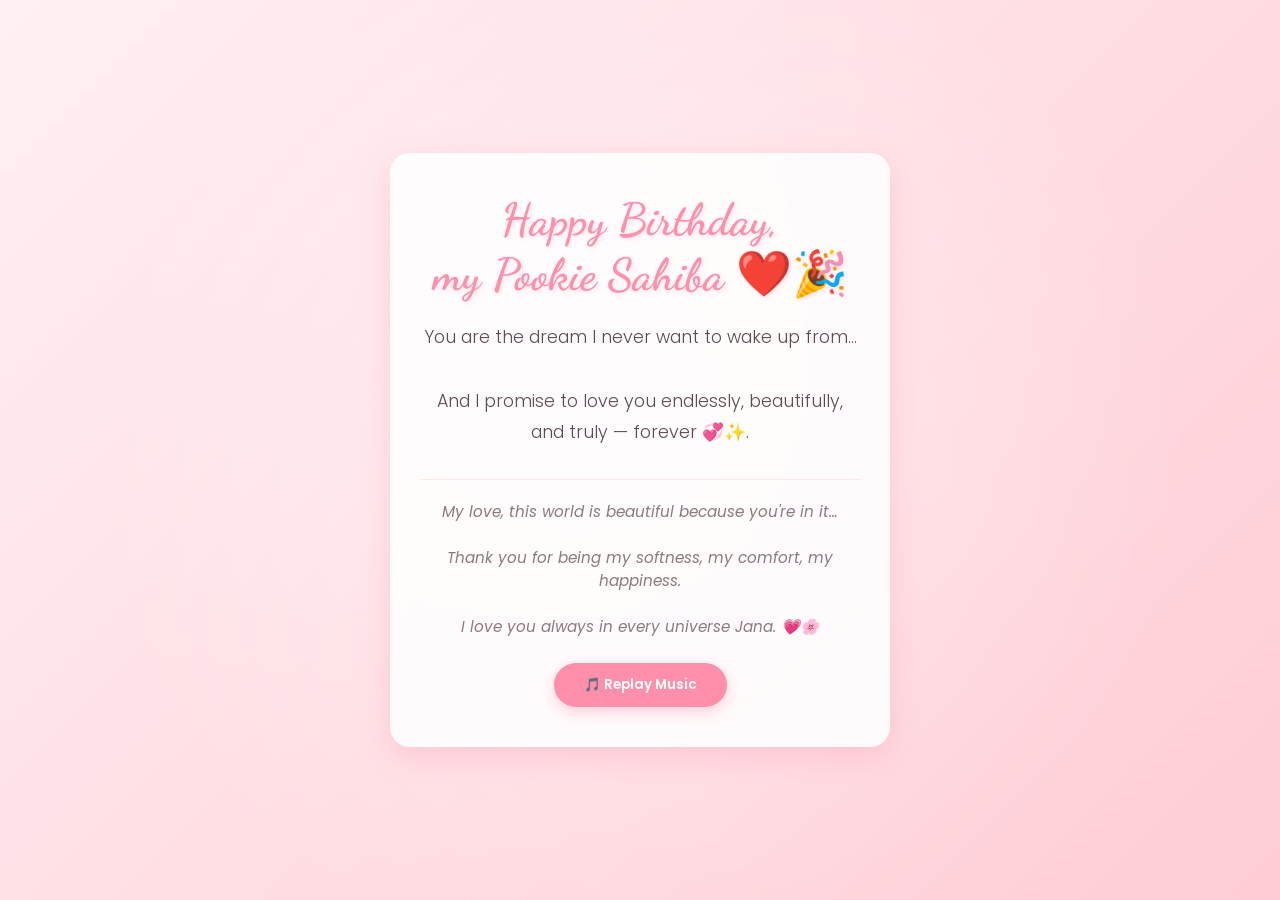
==== pages/page10.html @ 684f87b8 "Birthday Wishing Program added" ====
<!DOCTYPE html>
<html lang="en">
<head>
    <meta charset="UTF-8">
    <meta name="viewport" content="width=device-width, initial-scale=1.0">
    <title>Forever Yours 💖</title>
    <link rel="stylesheet" href="../css/style.css">
</head>
<body>
    <canvas id="fireworks"></canvas>

    <audio id="bg-music" loop>
        <source src="../assets/music/bg-music.mp3" type="audio/mpeg">
    </audio>

    <div class="container">
        <h1>Happy Birthday,<br>my Pookie Sahiba ❤️🎉</h1>
        <p class="message">
            You are the dream I never want to wake up from…<br><br>
            And I promise to love you endlessly, beautifully, and truly — forever 💞✨.
        </p>
        
        <div class="love-letter">
            My love, this world is beautiful because you're in it…<br><br>
            Thank you for being my softness, my comfort, my happiness.<br><br>
            I love you always in every universe Jana. 💗🌸
        </div>

        <br>
        <button id="replay-btn" class="btn">🎵 Replay Music</button>
    </div>

    <script src="../js/script.js"></script>
</body>
</html>
---- css/style.css ----
@import url('https://fonts.googleapis.com/css2?family=Dancing+Script:wght@600&family=Poppins:wght@300;400;600&display=swap');

:root {
    --primary-pink: #ff8fab;
    --soft-pink: #ffe5ec;
    --bg-gradient: linear-gradient(135deg, #fff0f3, #ffccd5);
    --text-dark: #5c4d51;
    --white: #ffffff;
}

* {
    margin: 0;
    padding: 0;
    box-sizing: border-box;
}

body {
    background: var(--bg-gradient);
    min-height: 100vh;
    font-family: 'Poppins', sans-serif;
    color: var(--text-dark);
    display: flex;
    justify-content: center;
    align-items: center;
    text-align: center;
    overflow-x: hidden;
    position: relative;
}

/* Background Animation */
body::before {
    content: "";
    position: absolute;
    top: 0; left: 0; right: 0; bottom: 0;
    background: radial-gradient(circle, rgba(255,255,255,0.4) 0%, transparent 70%);
    animation: pulseGlow 5s infinite alternate;
    z-index: -1;
}

.container {
    background: rgba(255, 255, 255, 0.85);
    backdrop-filter: blur(10px);
    padding: 40px 30px;
    border-radius: 20px;
    box-shadow: 0 10px 30px rgba(255, 143, 171, 0.3);
    max-width: 500px;
    width: 90%;
    animation: fadeIn 1.2s ease-in-out;
    position: relative;
    z-index: 10;
}

h1 {
    font-family: 'Dancing Script', cursive;
    color: var(--primary-pink);
    font-size: 2.8rem;
    margin-bottom: 20px;
    text-shadow: 2px 2px 4px rgba(255, 143, 171, 0.2);
}

p.message {
    font-size: 1.1rem;
    line-height: 1.8;
    margin-bottom: 30px;
    font-weight: 300;
}

.love-letter {
    font-size: 0.95rem;
    font-style: italic;
    color: #8c7a7e;
    margin-top: 20px;
    border-top: 1px solid var(--soft-pink);
    padding-top: 20px;
}

.btn {
    display: inline-block;
    background: var(--primary-pink);
    color: var(--white);
    padding: 12px 30px;
    border-radius: 50px;
    text-decoration: none;
    font-weight: 600;
    transition: all 0.3s ease;
    box-shadow: 0 5px 15px rgba(255, 143, 171, 0.4);
    border: none;
    cursor: pointer;
    font-family: 'Poppins', sans-serif;
}

.btn:hover {
    transform: translateY(-3px) scale(1.05);
    box-shadow: 0 8px 20px rgba(255, 143, 171, 0.6);
}

/* Floating Hearts */
.heart {
    position: fixed;
    color: var(--primary-pink);
    font-size: 20px;
    animation: floatUp 4s linear forwards;
    z-index: 1;
    opacity: 0.7;
}

/* Fireworks Canvas */
#fireworks {
    position: fixed;
    top: 0; left: 0; width: 100%; height: 100%;
    z-index: 0;
    pointer-events: none;
}

/* Animations */
@keyframes fadeIn {
    from { opacity: 0; transform: translateY(20px); }
    to { opacity: 1; transform: translateY(0); }
}

@keyframes floatUp {
    0% { transform: translateY(100vh) scale(0.5); opacity: 1; }
    100% { transform: translateY(-10vh) scale(1.2); opacity: 0; }
}

@keyframes pulseGlow {
    from { opacity: 0.5; }
    to { opacity: 0.8; }
}

@media (max-width: 480px) {
    h1 { font-size: 2.2rem; }
    p.message { font-size: 1rem; }
    .container { padding: 30px 20px; }
}

/* SPA Page Transitions */
.page {
    display: none;
}

.page.active {
    display: block;
    animation: fadeIn 1.2s ease-in-out;
}

#fireworks {
    display: none; /* Hidden until the last page */
}
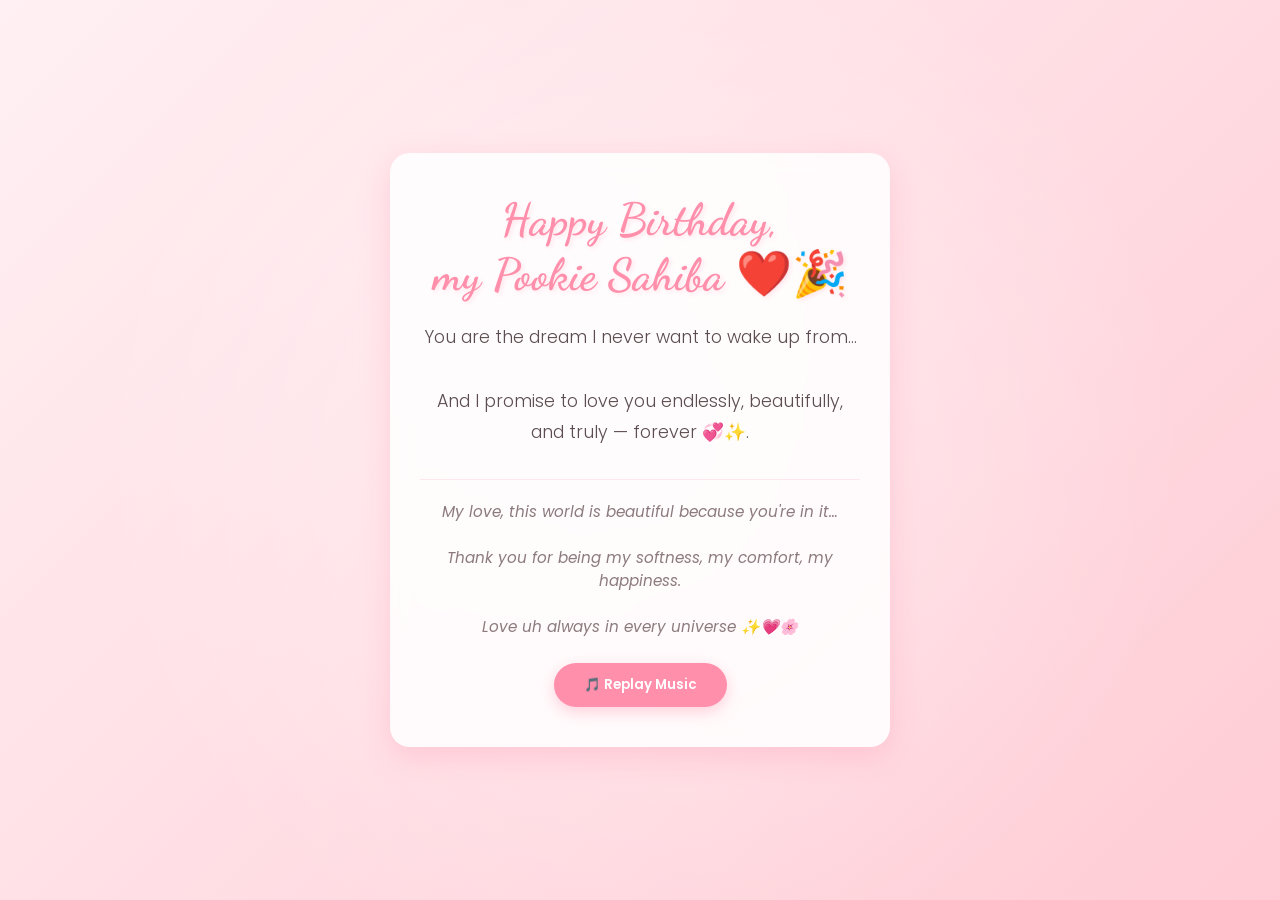
==== commit 7acef4bf: "29 line updated" ====
--- a/pages/page10.html
+++ b/pages/page10.html
@@ -23,8 +23,7 @@
         <div class="love-letter">
             My love, this world is beautiful because you're in it…<br><br>
             Thank you for being my softness, my comfort, my happiness.<br><br>
-            I love you always in every universe Jana. 💗🌸
-        </div>
+            Love uh always in every universe ✨💗🌸        </div>
 
         <br>
         <button id="replay-btn" class="btn">🎵 Replay Music</button>
@@ -32,4 +31,4 @@
 
     <script src="../js/script.js"></script>
 </body>
-</html>+</html>
